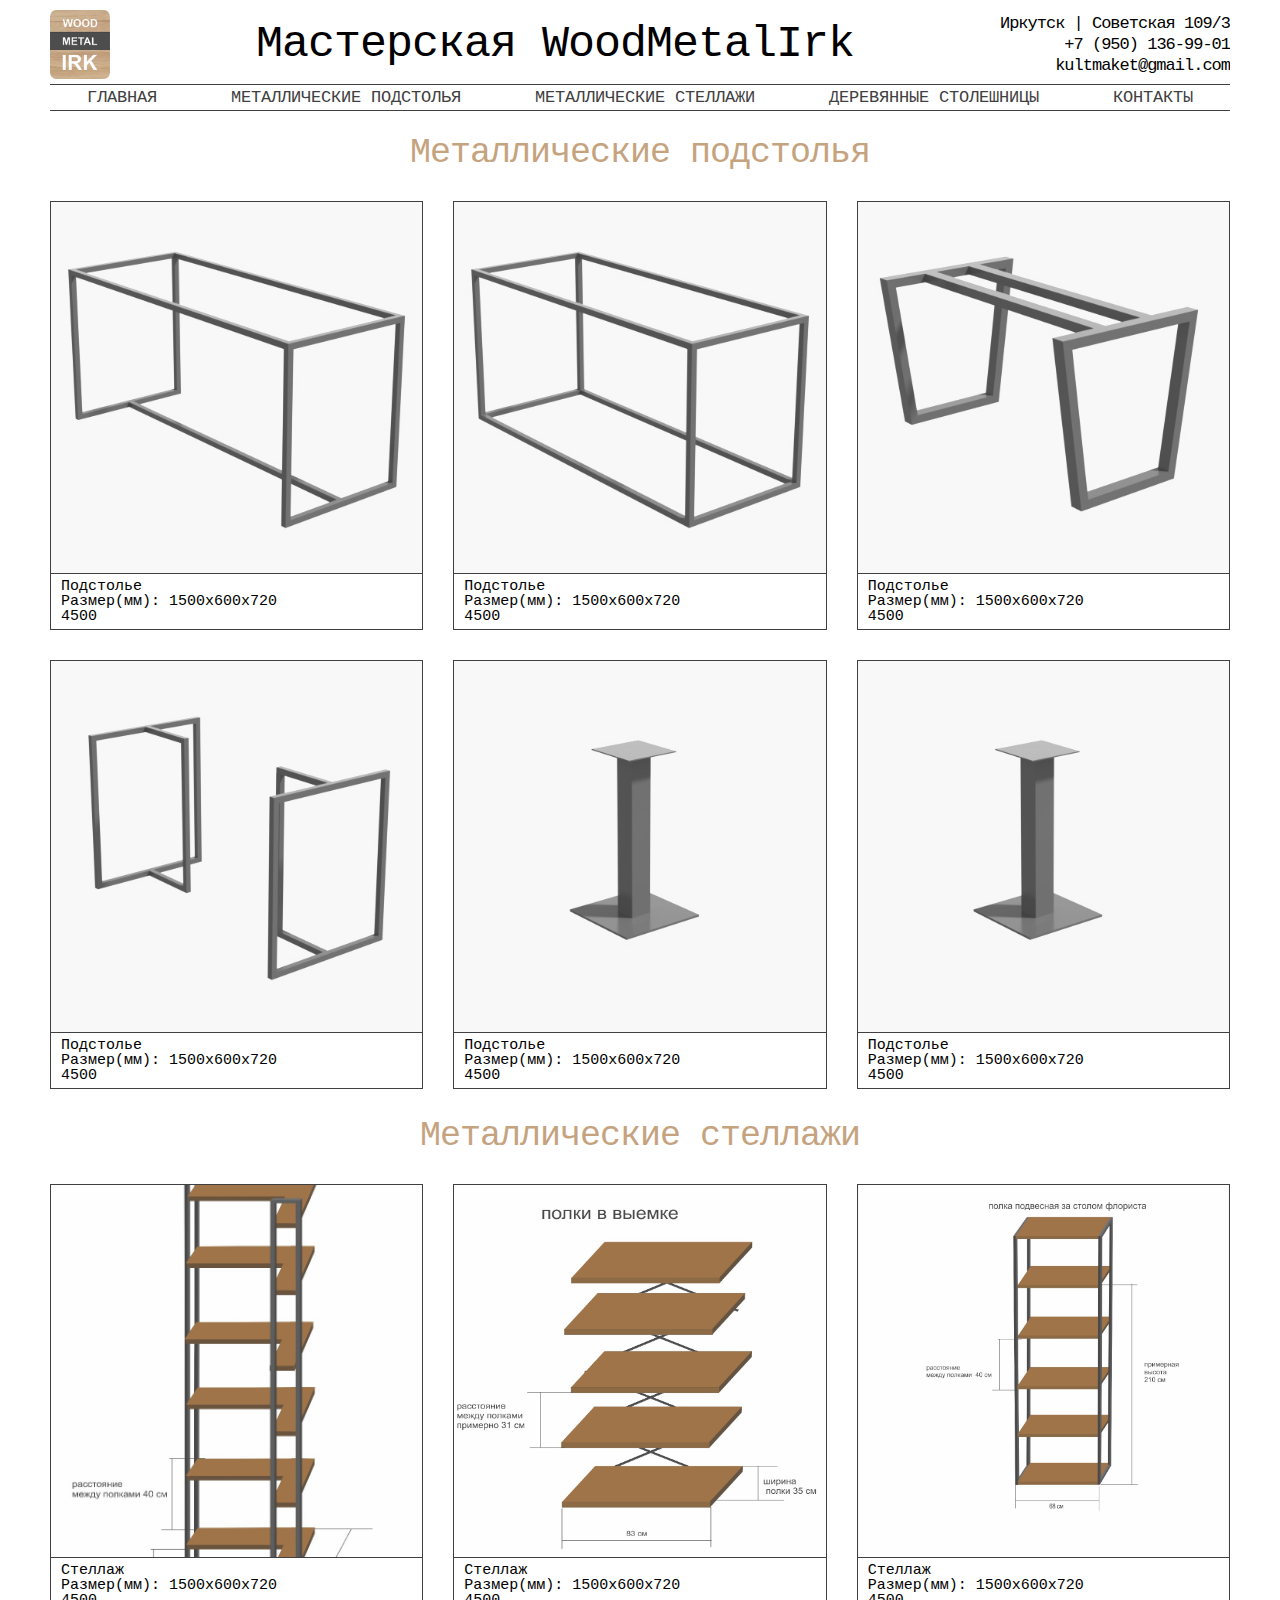
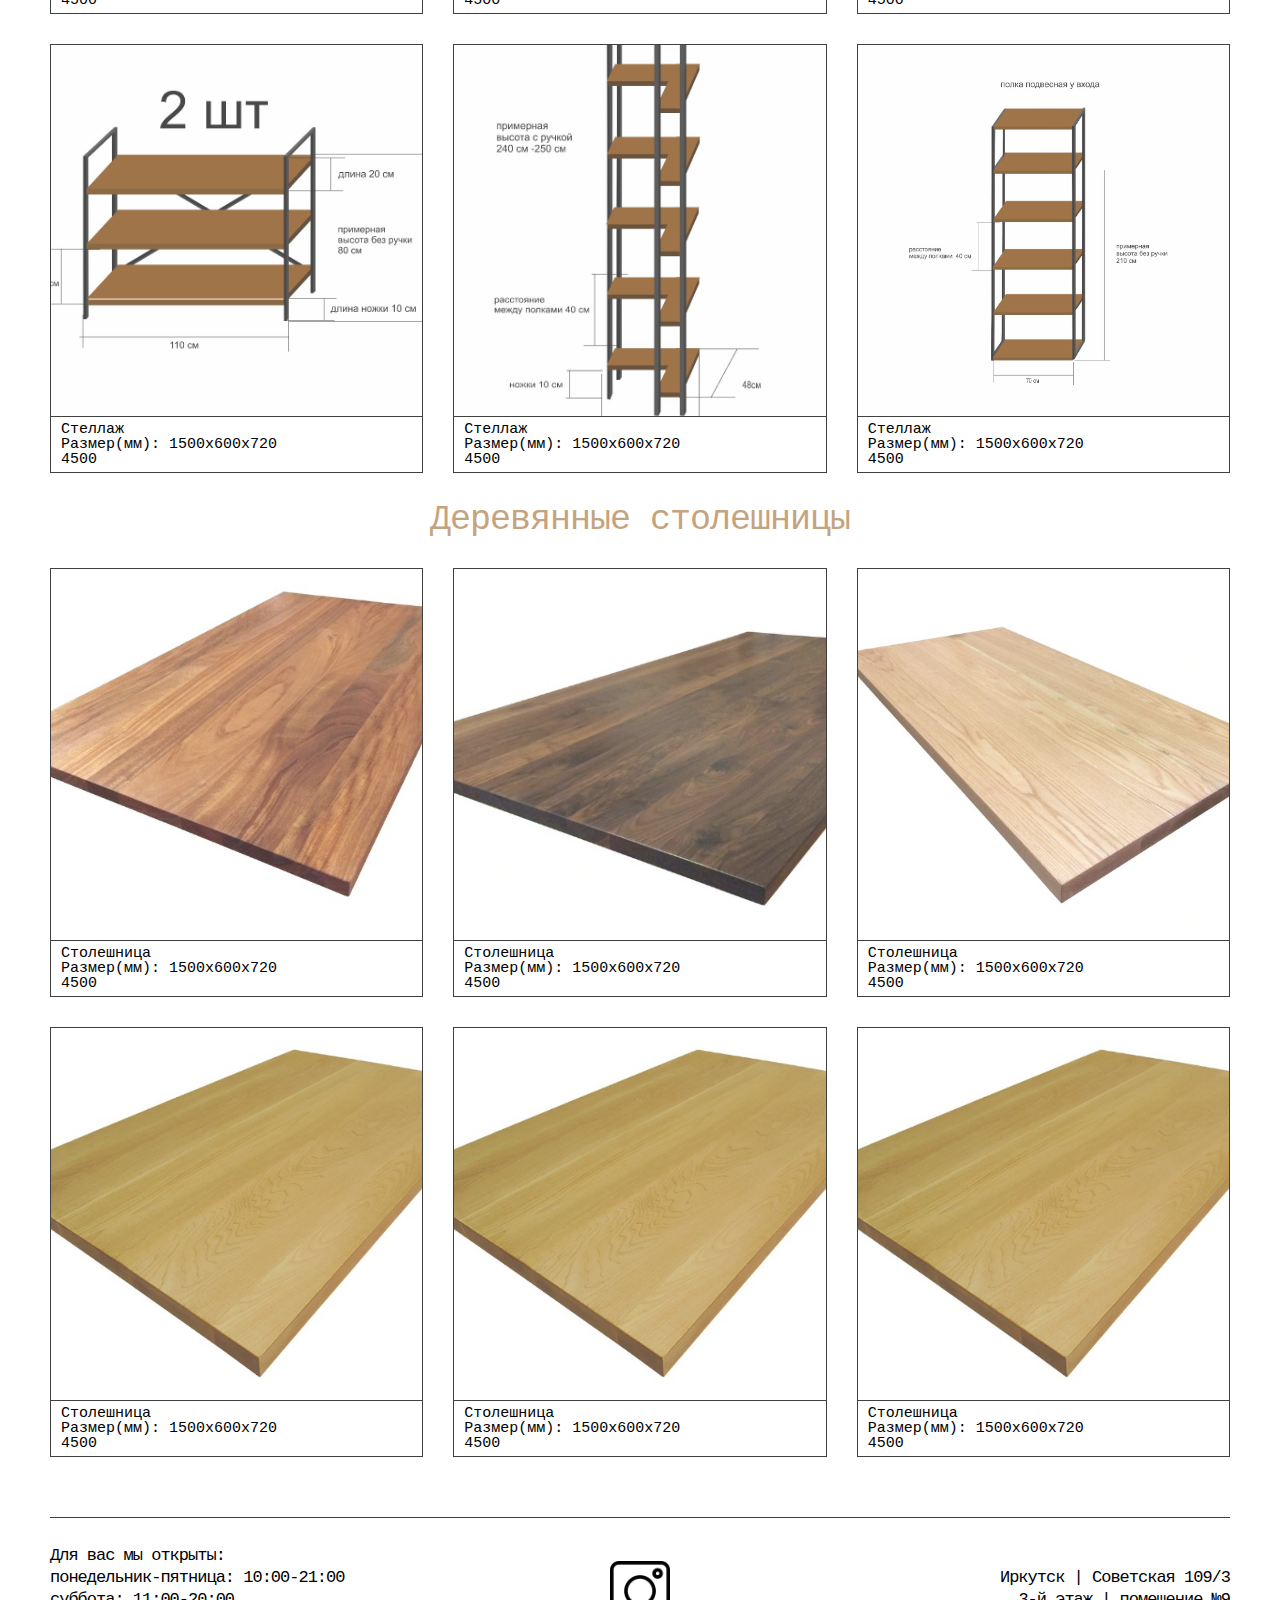
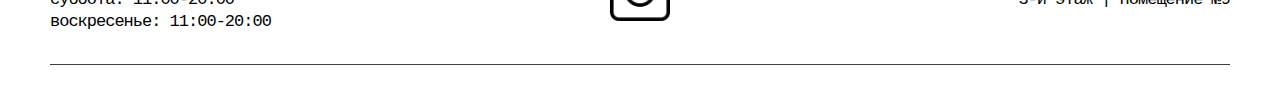
==== index.html @ e5696494 "Add files via upload" ====
<!DOCTYPE html>
<html lang="ru">
<head>
	<meta charset="UTF-8">
	<meta http-equiv="content-type" content="text/html; charset=UTF-8">
	<link rel="shortcut icon" href="img/icon/favicon.png" type="image/x-icon">
	<link href="https://fonts.googleapis.com/css2?family=Open+Sans+Condensed:ital,wght@0,300;0,700;1,300&family=Ubuntu+Mono:ital,wght@0,400;0,700;1,400;1,700&family=Ubuntu:ital,wght@0,300;0,400;0,500;0,700;1,300;1,400;1,500;1,700&display=swap" rel="stylesheet">
	<link rel="stylesheet" href="css/style.css">
	<script src="js/script.js" defer="defer"></script>
	<meta name="viewport" content="width=device-width initial-scale=1.0">
	<title>Wood Metal Irk</title>
</head>
<body>
	<div class="wrapper">
		<header class="header">
			<div class="container">
				<div class="header__body">
					<a href="#" class="header__logo">
						<img src="img/icon/header-logo.jpg" alt="header__logo">
					</a>
					<div class="header__title">
						<h1>Мастерская WoodMetalIrk</h1>
						<a href="tel:+79501369901">+7 (950) 136-99-01</a>
					</div>
					<ul class="header__text">
						<li>Иркутск | Советская 109/3</li>
						<li>+7 (950) 136-99-01</li>
						<li>kultmaket@gmail.com</li>
					</ul>
					<div class="header__burger">
						<span></span>
					</div>
				</div>
				<nav class="header__menu">
					<ul class="header__list">
						<li><a href="#block_1" class="header__link">Главная</a></li>
						<li><a href="#block_1" class="header__link">Металлические подстолья</a></li>
						<li><a href="#block_2" class="header__link">Металлические стеллажи</a></li>
						<li><a href="#block_3" class="header__link">Деревянные столешницы</a></li>
						<li><a href="#footer" class="header__link">Контакты</a></li>
					</ul>
				</nav>
			</div>
		</header>
		<section class="section">
			<div class="container">
				<div class="section__block block" id="block_1">
					<h2 class="block__title">Металлические подстолья</h2>
					<div class="block__row">
						<div class="block__column">
							<div class="block__item item">
								<div class="item__container">
									<a class="item__link ibg" href="html/item01/index.html"><img src="img/block/block-1/item01.jpg" alt="Металлическое подстолье"></a>
								</div>
								<ul class="item__text">
									<li>Подстолье</li>
									<li>Размер(мм): 1500х600х720</li>
									<li>4500</li>
								</ul>
							</div>
						</div>
						<div class="block__column">
							<div class="block__item item">
								<div class="item__container">
									<a class="item__link ibg" href="html/item02/index.html"><img src="img/block/block-1/item02.jpg" alt="Металлическое подстолье"></a>
								</div>
								<ul class="item__text">
									<li>Подстолье</li>
									<li>Размер(мм): 1500х600х720</li>
									<li>4500</li>
								</ul>
							</div>
						</div>
						<div class="block__column">
							<div class="block__item item">
								<div class="item__container">
									<a class="item__link ibg" href="html/item03/index.html"><img src="img/block/block-1/item03.jpg" alt="Металлическое подстолье"></a>
								</div>
								<ul class="item__text">
									<li>Подстолье</li>
									<li>Размер(мм): 1500х600х720</li>
									<li>4500</li>
								</ul>
							</div>
						</div>
						<div class="block__column">
							<div class="block__item item">
								<div class="item__container">
									<a class="item__link ibg" href="html/item04/index.html"><img src="img/block/block-1/item04.jpg" alt="Металлическое подстолье"></a>
								</div>
								<ul class="item__text">
									<li>Подстолье</li>
									<li>Размер(мм): 1500х600х720</li>
									<li>4500</li>
								</ul>
							</div>
						</div>
						<div class="block__column">
							<div class="block__item item">
								<div class="item__container">
									<a class="item__link ibg" href="html/item05/index.html"><img src="img/block/block-1/item05.jpg" alt="Металлическое подстолье"></a>
								</div>
								<ul class="item__text">
									<li>Подстолье</li>
									<li>Размер(мм): 1500х600х720</li>
									<li>4500</li>
								</ul>
							</div>
						</div>
						<div class="block__column">
							<div class="block__item item">
								<div class="item__container">
									<a class="item__link ibg" href="html/item06/index.html"><img src="img/block/block-1/item06.jpg" alt="Металлическое подстолье"></a>
								</div>
								<ul class="item__text">
									<li>Подстолье</li>
									<li>Размер(мм): 1500х600х720</li>
									<li>4500</li>
								</ul>
							</div>
						</div>
					</div>
				</div>
				<div class="section__block block" id="block_2">
					<h2 class="block__title">Металлические стеллажи</h2>
					<div class="block__row">
						<div class="block__column">
							<div class="block__item item">
								<div class="item__container">
									<a class="item__link ibg" href="html/item07/index.html"><img src="img/block/block-2/item07.jpg" alt="Металлический стеллаж"></a>
								</div>
								<ul class="item__text">
									<li>Стеллаж</li>
									<li>Размер(мм): 1500х600х720</li>
									<li>4500</li>
								</ul>
							</div>
						</div>
						<div class="block__column">
							<div class="block__item item">
								<div class="item__container">
									<a class="item__link ibg" href="html/item08/index.html"><img src="img/block/block-2/item08.jpg" alt="Металлический стеллаж"></a>
								</div>
								<ul class="item__text">
									<li>Стеллаж</li>
									<li>Размер(мм): 1500х600х720</li>
									<li>4500</li>
								</ul>
							</div>
						</div>
						<div class="block__column">
							<div class="block__item item">
								<div class="item__container">
									<a class="item__link ibg" href="html/item09/index.html"><img src="img/block/block-2/item09.jpg" alt="Металлический стеллаж"></a>
								</div>
								<ul class="item__text">
									<li>Стеллаж</li>
									<li>Размер(мм): 1500х600х720</li>
									<li>4500</li>
								</ul>
							</div>
						</div>
						<div class="block__column">
							<div class="block__item item">
								<div class="item__container">
									<a class="item__link ibg" href="html/item10/index.html"><img src="img/block/block-2/item10.jpg" alt="Металлический стеллаж"></a>
								</div>
								<ul class="item__text">
									<li>Стеллаж</li>
									<li>Размер(мм): 1500х600х720</li>
									<li>4500</li>
								</ul>
							</div>
						</div>
						<div class="block__column">
							<div class="block__item item">
								<div class="item__container">
									<a class="item__link ibg" href="html/item11/index.html"><img src="img/block/block-2/item11.jpg" alt="Металлический стеллаж"></a>
								</div>
								<ul class="item__text">
									<li>Стеллаж</li>
									<li>Размер(мм): 1500х600х720</li>
									<li>4500</li>
								</ul>
							</div>
						</div>
						<div class="block__column">
							<div class="block__item item">
								<div class="item__container">
									<a class="item__link ibg" href="html/item12/index.html"><img src="img/block/block-2/item12.jpg" alt="Металлический стеллаж"></a>
								</div>
								<ul class="item__text">
									<li>Стеллаж</li>
									<li>Размер(мм): 1500х600х720</li>
									<li>4500</li>
								</ul>
							</div>
						</div>
					</div>
				</div>
				<div class="section__block block" id="block_3">
					<h2 class="block__title">Деревянные столешницы</h2>
					<div class="block__row">
						<div class="block__column">
							<div class="block__item item">
								<div class="item__container">
									<a class="item__link ibg" href="html/item13/index.html"><img src="img/block/block-3/item13.jpg" alt="Деревянная столешница"></a>
								</div>
								<ul class="item__text">
									<li>Столешница</li>
									<li>Размер(мм): 1500х600х720</li>
									<li>4500</li>
								</ul>
							</div>
						</div>
						<div class="block__column">
							<div class="block__item item">
								<div class="item__container">
									<a class="item__link ibg" href="html/item14/index.html"><img src="img/block/block-3/item14.jpg" alt="Деревянная столешница"></a>
								</div>
								<ul class="item__text">
									<li>Столешница</li>
									<li>Размер(мм): 1500х600х720</li>
									<li>4500</li>
								</ul>
							</div>
						</div>
						<div class="block__column">
							<div class="block__item item">
								<div class="item__container">
									<a class="item__link ibg" href="html/item15/index.html"><img src="img/block/block-3/item15.jpg" alt="Деревянная столешница"></a>
								</div>
								<ul class="item__text">
									<li>Столешница</li>
									<li>Размер(мм): 1500х600х720</li>
									<li>4500</li>
								</ul>
							</div>
						</div>
						<div class="block__column">
							<div class="block__item item">
								<div class="item__container">
									<a class="item__link ibg" href="html/item16/index.html"><img src="img/block/block-3/item16.jpg" alt="Деревянная столешница"></a>
								</div>
								<ul class="item__text">
									<li>Столешница</li>
									<li>Размер(мм): 1500х600х720</li>
									<li>4500</li>
								</ul>
							</div>
						</div>
						<div class="block__column">
							<div class="block__item item">
								<div class="item__container">
									<a class="item__link ibg" href="html/item17/index.html"><img src="img/block/block-3/item17.jpg" alt="Деревянная столешница"></a>
								</div>
								<ul class="item__text">
									<li>Столешница</li>
									<li>Размер(мм): 1500х600х720</li>
									<li>4500</li>
								</ul>
							</div>
						</div>
						<div class="block__column">
							<div class="block__item item">
								<div class="item__container">
									<a class="item__link ibg" href="html/item18/index.html"><img src="img/block/block-3/item18.jpg" alt="Деревянная столешница"></a>
								</div>
								<ul class="item__text">
									<li>Столешница</li>
									<li>Размер(мм): 1500х600х720</li>
									<li>4500</li>
								</ul>
							</div>
						</div>
					</div>
				</div>
			</div>
		</section>
		<footer class="footer">
			<div class="container">
				<div class="footer__row" id="footer">
					<a class="footer__email" href="mailto:kultmaket@gmail.com">kultmaket@gmail.com</a>
					<ul class="footer__list footer__list_1">
						<li>Иркутск | Советская 109/3</li>
						<li>3-й этаж | помещение №9</li>
					</ul>
					<ul class="footer__list footer__list_2">
						<li>Для вас мы открыты:</li>
						<li>понедельник-пятница: 10:00-21:00</li>
						<li>суббота: 11:00-20:00</li>
						<li>воскресенье: 11:00-20:00</li>
					</ul>
					<div class="footer__link">
						<a href="https://www.instagram.com/wood.hunters/" target="_blank"><img src="img/icon/instagram.png" alt="Instagram-link"></a>
					</div>
				</div>
			</div>
		</footer>
	</div>
</body>
</html>
---- css/style.css ----
*{
	padding: 0;
	margin: 0;
	border: 0;
}
*,*:before,*:after{
	-moz-box-sizing: border-box;
	-webkit-box-sizing: border-box;
	box-sizing: border-box;
}
:focus,:active{outline: none;}
a:focus,a:active{outline: none;}

nav,footer,header,aside{display: block;}

html,body{
	height: 100%;
	width: 100%;
	font-size: 100%;
	line-height: 1;
	font-size: 14px;
	-ms-text-size-adjust: 100%;
	-moz-text-size-adjust: 100%;
	-webkit-text-size-adjust: 100%;
	font-family: 'Ubuntu', sans-serif;
	font-family: 'Ubuntu Mono', monospace;

}
input,button,textarea{font-family:inherit;}

input::-ms-clear{display: none;}
button{cursor: pointer;}
button::-moz-focus-inner {padding:0;border:0;}
a, a:visited{text-decoration: none;}
a:hover{text-decoration: none;}
ul li{list-style: none;}
img{vertical-align: top;}

h1,h2,h3,h4,h5,h6{font-size:inherit;font-weight: 400;}

/*_________________BODY_________________*/

.wrapper {
	background-color: #fff;
}
.container {
	max-width: 100%;
	margin: 0 auto;
	padding: 0px 5px;
}
body.lock {
	overflow: hidden;
}
a {
	-webkit-tap-highlight-color: rgba(0, 0, 0, 0);
}

/*_________________HEADER_________________*/

.header {
	position: fixed;
	width: 100%;
	top: 0;
	left: 0;
	z-index: 50;
}
.header:before {
	content: '';
	position: absolute;
	top: 0;
	left: 0;
	width: 100%;
	height: 100%;
	background-color: #fff;
	z-index: 1;
}  
.header__body {
	box-shadow: 0px 0.1px 2px #404040;
	-webkit-box-shadow: 0px 0.1px 2px #404040;
	padding: 5px 0;
	position: relative;
	display: -webkit-flex;
	display: -moz-flex;
	display: -ms-flex;
	display: -o-flex;
	display: flex;
	justify-content: space-between;
	max-height: 44.31px;
	align-items: center;
	-ms-align-items: center;
	overflow: hidden;
}
.header__body.active:after {
	content: '';
 	position: absolute;
 	bottom: 0px;
 	width: 100%;
 	height: 1px;
 	left: 0;
 	background-color: #404040;
 	z-index: 2;
}
.header__logo {
	-webkit-flex: 0 0 30px;
	-moz-flex: 0 0 30px;
	-ms-flex: 0 0 30px;
	-o-flex: 0 0 30px;
	flex: 0 0 30px;
	border-radius: 10%;
	overflow: hidden;
	z-index: 2;
	-webkit-transition: all 0.3s ease 0s;
	-o-transition: all 0.3s ease 0s;
	transition: all 0.3s ease 0s;
}
.header__logo:hover {
	box-shadow: 0px 0.1px 2px #000;
	-webkit-box-shadow: 0px 0.1px 2px #000;
}
.header__logo img {
	max-width: 100%;
	display: block;
}
.header__title {
	text-align: center;
	letter-spacing: -1px;
	font-size: 17px;
	z-index: 2;
	padding: 0px 5px;
}
.header__title a {
	color: #404040;
	font-size: 21px;
}

/*_________________HEADER__BURGER_________________*/

.header__burger {
	flex: none;
	-webkit-flex: none;
	-moz-flex: none;
	-ms-flex: none;
	-o-flex: none;
	position: relative;
	width: 30px;
	height: 20px;
	z-index: 2;
}
.header__burger span {
	position: absolute;
	background-color: #404040;
	left: 0;
	width: 100%;
	height: 2px;
	top: 9px;
	-webkit-transition: all 0.3s ease 0s;
	-o-transition: all 0.3s ease 0s;
	transition: all 0.3s ease 0s;
}
.header__burger:before,
.header__burger:after {
	content: '';
	background-color: #404040;
	position: absolute;
	width: 100%;
	height: 2px;
	left: 0;
	-webkit-transition: all 0.3s ease 0s;
	-o-transition: all 0.3s ease 0s;
	transition: all 0.3s ease 0s;
}
.header__burger:before {
	top: 0;
}
.header__burger:after {
	bottom: 0;
}
.header__burger.active span {
	-webkit-transform: scale(0);
	-ms-transform: scale(0);
	-o-transform: scale(0);
	transform: scale(0);
}
.header__burger.active:before {
	-webkit-transform: rotate(45deg);
	-ms-transform: rotate(45deg);
	-o-transform: rotate(45deg);
	transform: rotate(45deg);
	top: 9px;
}
.header__burger.active:after {
	-webkit-transform: rotate(-45deg);
	-ms-transform: rotate(-45deg);
	-o-transform: rotate(-45deg);
	transform: rotate(-45deg);
	bottom: 9px;
}

/*_________________HEADER__MENU_________________*/

.header__menu {
	position: fixed;
	top: -100%;
	left: 0;
	width: 100%;
	height: 100%;
	background-color: #fff;
	padding: 74.31px 30px 5px 5px;
	-webkit-transition: all 0.3s ease 0s;
	-o-transition: all 0.3s ease 0s;
	transition: all 0.3s ease 0s;
	overflow: auto;
}
 .header__menu.active {
	top: 0;
} 
.header__list {
	text-align: right;
	font-size: 21px;
	letter-spacing: -0.5px;
	text-transform: uppercase;
}
.header__list li {
	padding: 30px 0px 0px 0px;
	-webkit-tap-highlight-color: rgba(0, 0, 0, 0);
}
.header__list li:first-child {
	padding: 0px 0px 0px 0px;
}
.header__link {
	color: #404040;
}
.header__text {
	display: none;
}

/*_________________SECTION__MAIN_________________*/

.section:before {
	content: '';
	display: block;
	padding: 64.31px 0px 0px 0px;
}
.section__block:before {
	content: '';
	display: block;
	height: 64.31px;
	margin: -64.31px 0px 0px 0px;
}
.block__title {
	text-align: center;
	font-size: 19px;
	letter-spacing: -1px;
	color: #c5a37e;
	margin: 0px 0px 20px 0px;
}
.block__row {
	display: -webkit-flex;
	display: -moz-flex;
	display: -ms-flex;
	display: -o-flex;
	display: flex;
	-webkit-flex-wrap: wrap;
	-moz-flex-wrap: wrap;
	-ms-flex-wrap: wrap;
	-o-flex-wrap: wrap;
	flex-wrap: wrap;
}
 .block__column {
	padding: 0px 0px 20px 0px;
	-webkit-flex: 0 1 100%;
	-moz-flex: 0 1 100%;
	-ms-flex: 0 1 100%;
	-o-flex: 0 1 100%;
	flex: 0 1 100%;
} 
.block__item {
	border: 1px solid #404040;
	overflow: hidden;
}
.item__container {
	position: relative;
	padding: 0% 0% 100% 0%;
}
.item__link {
	background-position: center;
	-webkit-background-size: cover;
	background-size: cover;
	background-repeat: no-repeat;
	width: 100%;
	height: 100%;
	position: absolute;
	top: 0;
	left: 0;
}
.item__link img {
	display: none;
}
.item__text {
	position: relative;
	z-index: 1;
	background-color: #fff;
	font-size: 15px;
	border-top: 1px solid #404040;
	text-align: left;
	padding: 5px 0px 5px 10px;
}

/*_________________SECTION__ITEMS_________________*/

.column_right .column__block {
	display: none;
}
.column__block {
	font-size: 15px;
	text-transform: uppercase;
	letter-spacing: -0.5px;
	font-weight: bold;
	text-align: center;
	position: relative;
	margin: 0px 0px 5px 0px;
	padding: 0px 0px 15px 0px;
}
.column__block h2 {
	margin: 0px 0px 5px 0px;
	font-weight: bold;
}
.column__list li {
	margin: 0px 0px 5px 0px;
}
.column__list li:last-child {
	margin: 0px 0px 0px 0px;
}
.column__list span {
	font-weight: normal;
}
.column__block:after {
	content: '';
	position: absolute;
	bottom: 0px;
	left: 0;
	width: 100%;
	height: 1px;
	background-color: #404040;
}
.gallery__container {
	margin: 0px 0px 5px 0px;
	padding: 0% 0% 80% 0%;
	position: relative;
}
.gallery__image {
	background-position: center;
	background-size: cover;
	background-repeat: no-repeat;
	width: 100%;
	height: 100%;
	position: absolute;
	top: 0;
	left: 0;
}
.gallery__arrows {
	position: absolute;
	top: 0;
	left: 0;
	width: 100%;
	height: 100%;
	display: -webkit-flex;
	display: -moz-flex;
	display: -ms-flex;
	display: -o-flex;
	display: flex;
	justify-content: space-between;
}
.arrow__left,
.arrow__right {
	-webkit-flex: 0 0 33.333%;
	-moz-flex: 0 0 33.333%;
	-ms-flex: 0 0 33.333%;
	-o-flex: 0 0 33.333%;
	flex: 0 0 33.333%;
	position: relative;
	cursor: pointer;
	-webkit-tap-highlight-color: rgba(0, 0, 0, 0);
}
.arrow__left:before,
.arrow__right:after {
	content: '';
	position: absolute;
	border: solid #c5a37e;
	border-width: 0px 4px 4px 0px;
	top: 48%;
	padding: 8px;
	-webkit-transition: all 0.3s ease 0s;
	-o-transition: all 0.3s ease 0s;
	transition: all 0.3s ease 0s;
	opacity: 0.9;
}	
.arrow__left:before {
	-webkit-transform: rotate(135deg);
	-ms-transform: rotate(135deg);
	-o-transform: rotate(135deg);
	transform: rotate(135deg);
	left: 10%;
}
.arrow__right:after {
	right: 10%;
	-webkit-transform: rotate(-45deg);
	-ms-transform: rotate(-45deg);
	-o-transform: rotate(-45deg);
	transform: rotate(-45deg);
}
.gallery__row {
	display: -webkit-flex;
	display: -moz-flex;
	display: -ms-flex;
	display: -o-flex;
	display: flex;
	margin: 0px 15% 0px 15%;
}
.gallery__item {
	-webkit-flex: 0 1 33.333%;
	-moz-flex: 0 1 33.333%;
	-ms-flex: 0 1 33.333%;
	-o-flex: 0 1 33.333%;
	flex: 0 1 33.333%;
	margin: 0px 2.5px 0px 2.5px;
}
.gallery__item img {
	max-width: 100%;
}
.gallery__item.active {
	border: 2px solid #c5a37e;
	opacity: 0.9;
}
.column__title {
	font-size: 21px;
	text-transform: uppercase;
	letter-spacing: -0.5px;
	font-weight: bold;
	text-align: center;
	margin: 30px 0px 30px 0px;
}
.column__input {
	text-align: center;
	margin: 0px 0px 15px 0px;
	font-size: 15px;
	text-transform: uppercase;
	letter-spacing: -0.5px;
	font-weight: bold;
	font-weight: bold;
}
.column__input h2 {
	font-weight: bold;
}
.column__input span {
	font-weight: normal;
}
.column__input input{
	border: 1px solid #404040;
	width: 70%;
	height: 30px;
	letter-spacing: -0.5px;
	text-align: center;
	font-size: 21px;
	margin: 5px 0px 0px 0px;
	color: #c5a37e;
}
.column__input input:focus {
	background: rgba(64, 64, 64, 0.1);
}
.column__output {
	width: 100%;
	letter-spacing: -0.5px;
	font-size: 21px;
	color: #c5a37e;
}
.output__text {
	text-align: center;
	margin: 0 auto;
	width: 70%;
	border: 1px solid #404040;
	padding: 4px 0px 0px 0px;
	background: rgba(64, 64, 64, 0.9);
	color: #fff;
	height: 30px;
}
.column__footer {
	font-size: 15px;
	text-transform: uppercase;
	letter-spacing: -0.5px;
	font-weight: bold;
	text-align: center;
	position: relative;
	padding: 30px 0px 0px 0px;
	margin: 5px 0px 0px 0px;
}
.column__footer:before {
	content: '';
	position: absolute;
	top: 0px;
	left: 0;
	width: 100%;
	height: 1px;
	background-color: #404040;
}

/*_________________FOOTER_________________*/

.footer__row {
	text-align: center;
	font-size: 17px;
	letter-spacing: -1px;
	margin: 30px 0px 30px 0px;
	padding: 30px 0px 30px 0px;
	position: relative;
}
.footer__row:before,
.footer__row:after {
	content: '';
	background-color: #404040;
	position: absolute;
	width: 100%;
	height: 1px;
	left: 0;
}
.footer__row:before {
	top: 0;
}
.footer__row:after {
	bottom: 0;
}
.footer__email {
	display: block;
	color: #404040;
	padding: 0px 0px 20px 0px;
}
.footer__list li {
	padding: 0px 0px 5px 0px;
}
.footer__list {
	padding: 0px 0px 20px 0px;
}
.footer__link {
	margin: 0 auto;
	width: 50px;
	-webkit-transition: all 0.3s ease 0s;
	-o-transition: all 0.3s ease 0s;
	transition: all 0.3s ease 0s;
}
.footer__link img {
	max-width: 100%;
}
.footer__link:hover {
	-webkit-transform: scale(1.1);
	-ms-transform: scale(1.1);
	-o-transform: scale(1.1);
	transform: scale(1.1);
}

/*_________________MEDIA__425__PX_________________*/

@media (min-width: 425px) {
	.container {
		padding: 0px 10px;
	}
	.header__body {
		margin: 5px 0px 0px 0px;
	}
	.block__row {
		margin: 0px -10px 0px -10px;
	}
	.block__column {
		-webkit-flex: 0 1 50%;
		-moz-flex: 0 1 50%;
		-ms-flex: 0 1 50%;
		-o-flex: 0 1 50%;
		flex: 0 1 50%;
		padding: 0px 10px 20px 10px;
	}
	.block__gallery {
		margin: -5px 10px 0px 10px;
	}
}

/*_________________MEDIA__782__PX_________________*/

@media (min-width: 782px) {

	body.lock {
		overflow: visible;
	}
	.container {
		max-width: 1200px;
	}
	
	/*_______HEADER______*/

	.header__body {
		box-shadow: none;
		-webkit-box-shadow: none;
		max-height: 105.63px;
	}
	.header__body.active:after {
		display: none;
	}
	.header__logo {
		-webkit-flex: 0 0 60px;
		-moz-flex: 0 0 60px;
		-ms-flex: 0 0 60px;
		-o-flex: 0 0 60px;
		flex: 0 0 60px;
	}
	.header__burger {
		display: none;
	}
	.header__title a {
		display: none;
	}
	.header__title h1 {
		font-size: 45px;
		margin: 0px 5px;
		letter-spacing: -1px;	
	}
	.header__text {
		text-align: right;
		display: -webkit-flex;
		display: -moz-flex;
		display: -ms-flex;
		display: -o-flex;
		display: flex;
		-webkit-flex-direction: column;
		-moz-flex-direction: column;
		-ms-flex-direction: column;
		-o-flex-direction: column;
		flex-direction: column;
		justify-content: space-between;
		-ms-align-self: stretch;
		align-self: stretch;
		z-index: 2;
		font-size: 17px;
		letter-spacing: -1px;
		margin: 5px 0px;	
	}

	/*_______HEADER__MENU_______*/

	.header__menu {
		position: relative;
		z-index: 2;
		padding: 5px 0px 5px 0px;
	}
	.header__menu:before, 
	.header__menu:after {
 		content: '';
 		position: absolute;
 		width: 100%;
 		height: 1px;
 		left: 0;
 		background-color: #404040;
 		z-index: 2;
 	} 	
	.header__menu:before {
 		top: 0;
	}
	.header__menu:after {
		bottom: 0;
	}
	.header__list {
		display: -webkit-flex;
		display: -moz-flex;
		display: -ms-flex;
		display: -o-flex;
		display: flex;
		justify-content: space-around;
		text-align: center;
		font-size: 17px;
		letter-spacing: -0.2px;
	}
	.header__list li {
		padding: 0px 0px 0px 0px;
	}
	.header__link {
		color: #404040;
		text-transform: uppercase;
		-webkit-transition: all 0.3s ease 0s;
		-o-transition: all 0.3s ease 0s;
		transition: all 0.3s ease 0s;
	}
	.header__list a:hover {
		color: #c5a37e;
	}

	/*_______SECTION_______*/

	.section:before {
		content: '';
		display: block;
		padding: 135.63px 0px 0px 0px;
	}
	.section__block:before {
		content: '';
		display: block;
		height: 135.63px;
		margin: -135.63px 0px 0px 0px;
	}
	.block__title {
		font-size: 35px;
		margin: 0px 0px 30px 0px;
	}
	.block__row {
		margin: 0px -15px 0px -15px;
	}
	.block__column {
		-webkit-flex: 0 1 33.333%;
		-moz-flex: 0 1 33.333%;
		-ms-flex: 0 1 33.333%;
		-o-flex: 0 1 33.333%;
		flex: 0 1 33.333%;
		padding: 0px 15px 30px 15px;
	}
	.item__link {
		opacity: 0.85;
		-webkit-transition: all 0.3s ease 0s;
		-o-transition: all 0.3s ease 0s;
		transition: all 0.3s ease 0s;
	}
	.item__link:hover {
		opacity: 1;
		-webkit-transform: scale(1.1);
		-ms-transform: scale(1.1);
		-o-transform: scale(1.1);
		transform: scale(1.1);
	}

	/*_______SECTION__ITEMS_______*/

	.wrapper {
		min-height: 100vh;
		display: -webkit-flex;
		display: -moz-flex;
		display: -ms-flex;
		display: -o-flex;
		display: flex;
		-webkit-flex-direction: column;
		-moz-flex-direction: column;
		-ms-flex-direction: column;
		-o-flex-direction: column;
		flex-direction: column;
		justify-content: space-between;
	}
	.section__row {
		display: -webkit-flex;
		display: -moz-flex;
		display: -ms-flex;
		display: -o-flex;
		display: flex;
	}
	.column_right {
		-webkit-flex: 1 0 40%;
		-moz-flex: 1 0 40%;
		-ms-flex: 1 0 40%;
		-o-flex: 1 0 40%;
		flex: 1 0 40%;
		margin: 0px 0px 0px 10px;
		display: -webkit-flex;
		display: -moz-flex;
		display: -ms-flex;
		display: -o-flex;
		display: flex;
		-webkit-flex-direction: column;
		-moz-flex-direction: column;
		-ms-flex-direction: column;
		-o-flex-direction: column;
		flex-direction: column;
		justify-content: space-between;
	}
	.column__gallery {
		display: -webkit-flex;
		display: -moz-flex;
		display: -ms-flex;
		display: -o-flex;
		display: flex;
		-webkit-flex-direction: column;
		-moz-flex-direction: column;
		-ms-flex-direction: column;
		-o-flex-direction: column;
		flex-direction: column;
	}
	.gallery__container {
		-webkit-flex: 1 0 570px;
		-moz-flex: 1 0 570px;
		-ms-flex: 1 0 570px;
		-o-flex: 1 0 570px;
		flex: 1 0 570px;

	}
	.column__block {
		text-align: left;
		font-size: 17px;
		padding: 0px 0px 5px 0px;
		margin: 0px 0px 0px 0px;
		flex-grow: 0;
	}
	.column__body {
		flex-grow: 1;
		display: -webkit-flex;
		display: -moz-flex;
		display: -ms-flex;
		display: -o-flex;
		display: flex;
		-webkit-flex-direction: column;
		-moz-flex-direction: column;
		-ms-flex-direction: column;
		-o-flex-direction: column;
		flex-direction: column;
		justify-content: space-between;
	}
	.column__footer {
		flex-grow: 0;
		text-align: left;
		font-size: 17px;
		padding: 5px 0px 0px 0px;
		margin: 30px 0px 0px 0px;
	}
	.column_left .column__block {
		display: none;
	}
	.column_right .column__block {
		display: block;
	}
	.arrow__left:before {
		-webkit-transform: rotate(135deg);
		-ms-transform: rotate(135deg);
		-o-transform: rotate(135deg);
		transform: rotate(135deg);
		left: 15%;
	}
	.arrow__right:after {
		right: 15%;
		-webkit-transform: rotate(-45deg);
		-ms-transform: rotate(-45deg);
		-o-transform: rotate(-45deg);
		transform: rotate(-45deg);
	}
	.arrow__left:hover:before {
		-webkit-transform: rotate(135deg) scale(1.2) translate(5px, 5px);
		-ms-transform: rotate(135deg) scale(1.2) translate(5px, 5px);
		-o-transform: rotate(135deg) scale(1.2) translate(5px, 5px);
		transform: rotate(135deg) scale(1.2) translate(5px, 5px);
		opacity: 1;
	}
	.arrow__right:hover:after {
		-webkit-transform: rotate(-45deg) scale(1.2) translate(5px, 5px);
		-ms-transform: rotate(-45deg) scale(1.2) translate(5px, 5px);
		-o-transform: rotate(-45deg) scale(1.2) translate(5px, 5px);
		transform: rotate(-45deg) scale(1.2) translate(5px, 5px);
		opacity: 1;
	}

	/*_______FOOTER_______*/

	.footer__row {
		display: -webkit-flex;
		display: -moz-flex;
		display: -ms-flex;
		display: -o-flex;
		display: flex;
		justify-content: space-between;
		align-items: center;
		-ms-align-items: center;
	}
	.footer__list {
		padding: 0px 0px 0px 0px;
		-webkit-flex: 1 0 33.333%;
		-moz-flex: 1 0 33.333%;
		-ms-flex: 1 0 33.333%;
		-o-flex: 1 0 33.333%;
		flex: 1 0 33.333%;
	}
	.footer__link {
		-webkit-order: 2;
		-moz-order: 2;
		-ms-order: 2;
		-o-order: 2;
		order: 2;
		-webkit-flex: 0 0 33.333%;
		-moz-flex: 0 0 33.333%;
		-ms-flex: 0 0 33.333%;
		-o-flex: 0 0 33.333%;
		flex: 0 0 33.333%;
	}
	.footer__link a {
		display: block;
		margin: 0 auto;
		width: 60px;
	}
	.footer__list_1 {
		-webkit-order: 3;
		-moz-order: 3;
		-ms-order: 3;
		-o-order: 3;
		order: 3;
		text-align: right;
	}
	.footer__list_2 {
		-webkit-order: 1;
		-moz-order: 1;
		-ms-order: 1;
		-o-order: 1;
		order: 1;
		text-align: left;
	}
	.footer__email {
		display: none;
	}
}
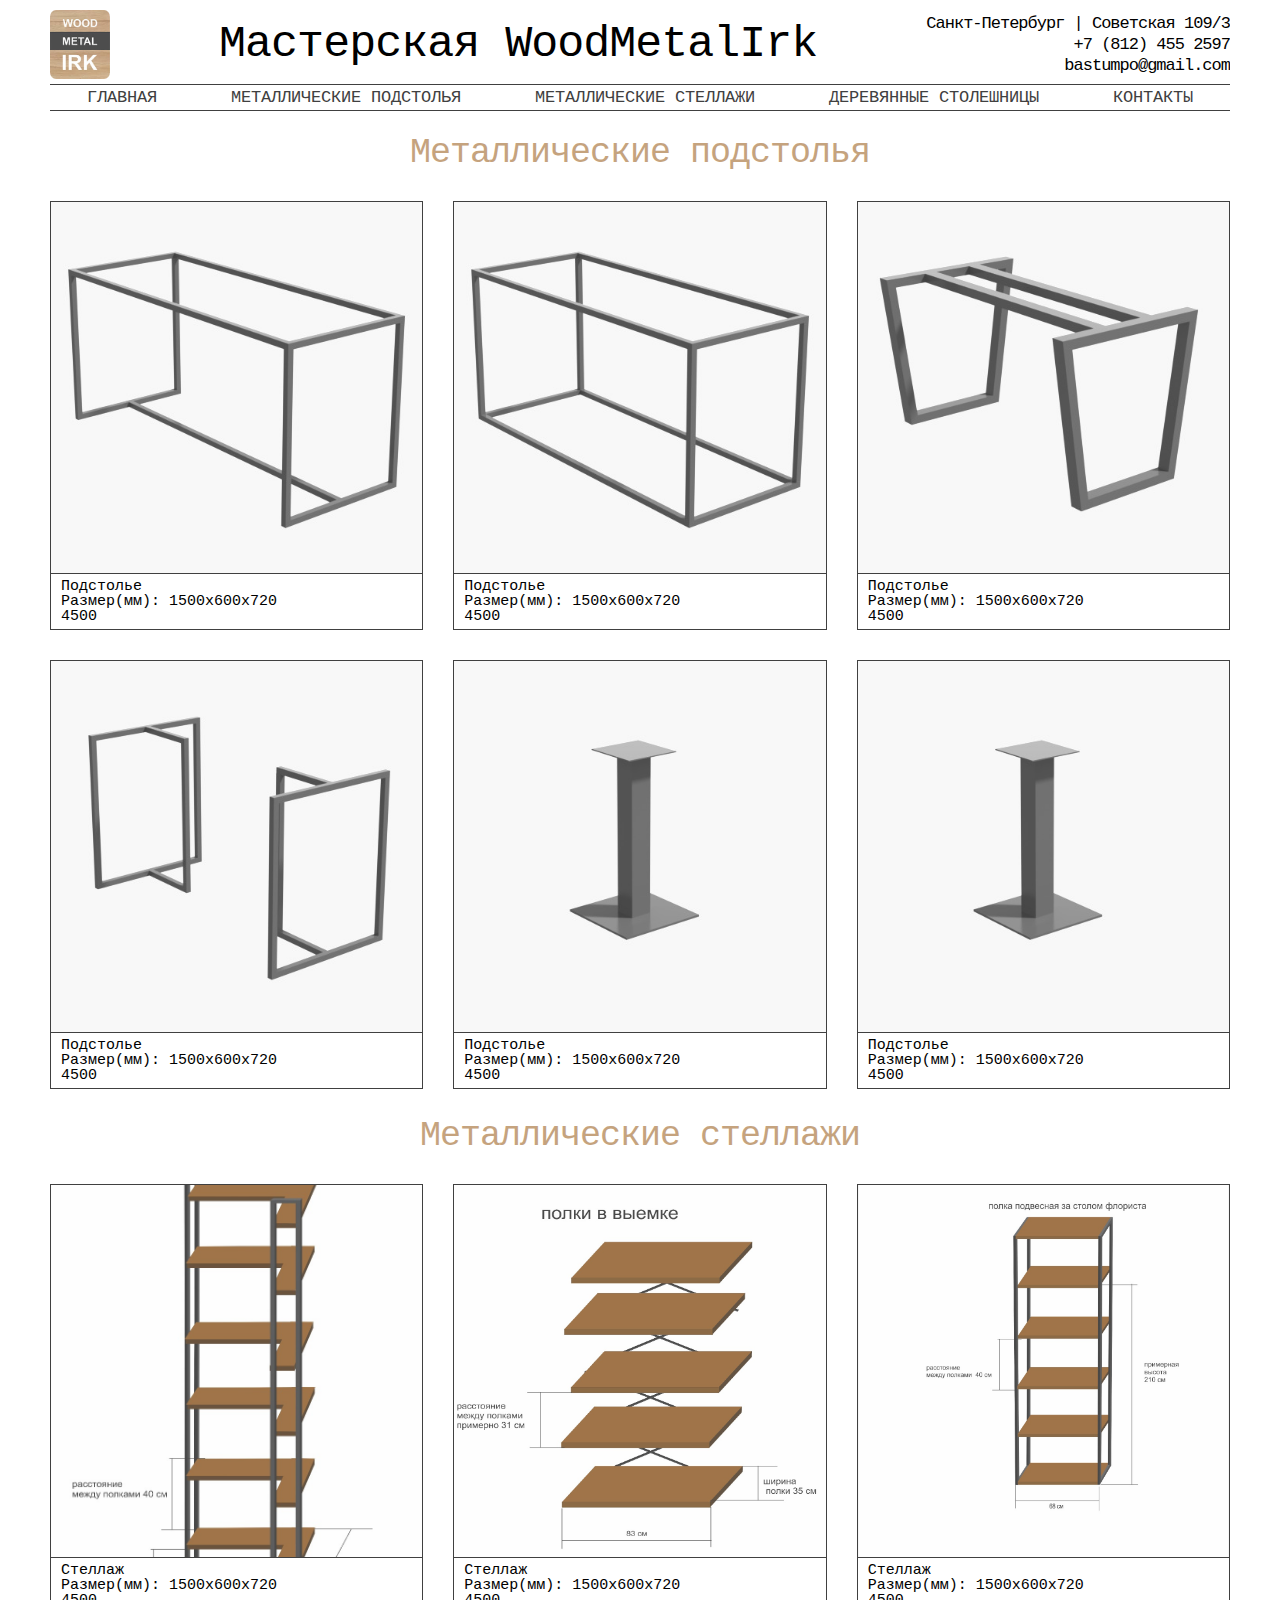
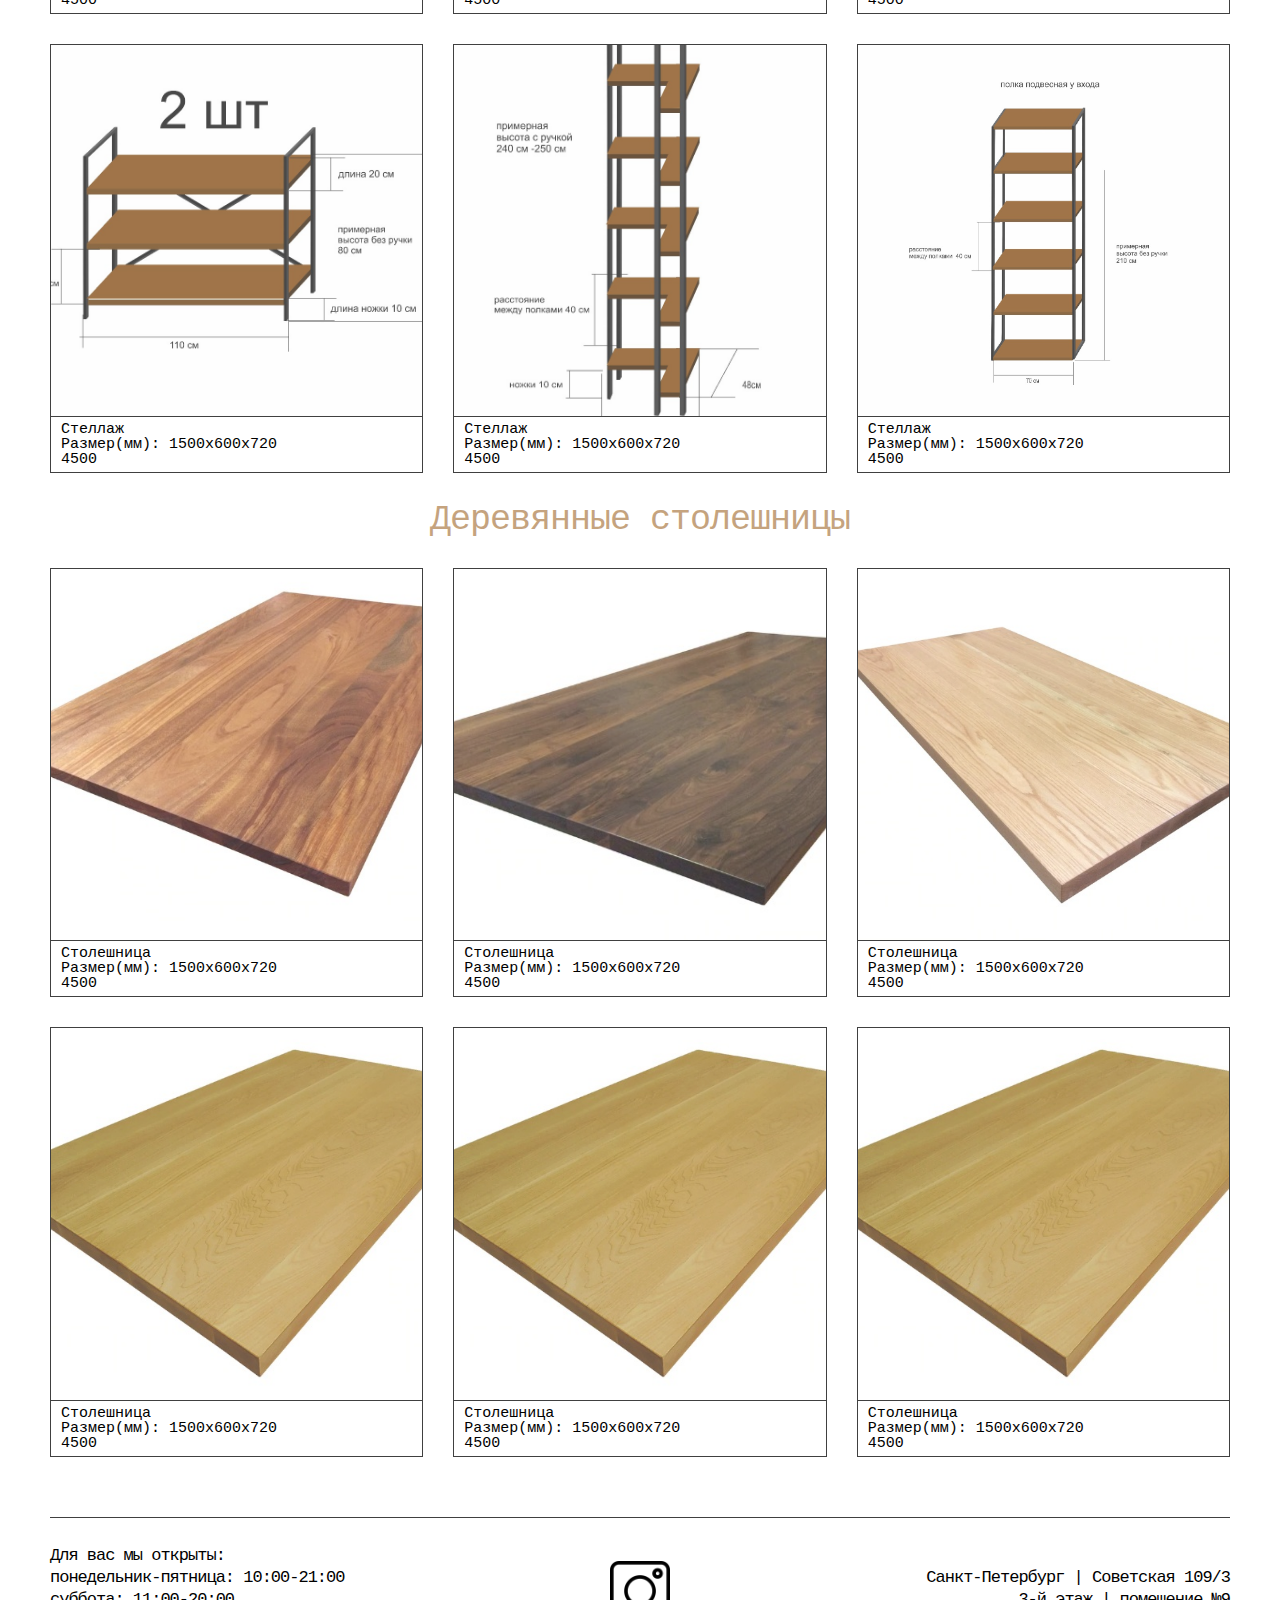
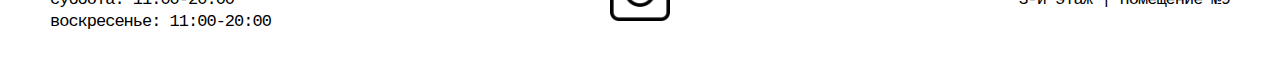
==== commit 81153c44: "contact changes" ====
--- a/index.html
+++ b/index.html
@@ -23,9 +23,9 @@
 						<a href="tel:+79501369901">+7 (950) 136-99-01</a>
 					</div>
 					<ul class="header__text">
-						<li>Иркутск | Советская 109/3</li>
-						<li>+7 (950) 136-99-01</li>
-						<li>kultmaket@gmail.com</li>
+						<li>Санкт-Петербург | Советская 109/3</li>
+						<li>+7 (812) 455 2597</li>
+						<li>bastumpo@gmail.com</li>
 					</ul>
 					<div class="header__burger">
 						<span></span>
@@ -280,9 +280,9 @@
 		<footer class="footer">
 			<div class="container">
 				<div class="footer__row" id="footer">
-					<a class="footer__email" href="mailto:kultmaket@gmail.com">kultmaket@gmail.com</a>
+					<a class="footer__email" href="mailto:bastumpo@gmail.com">bastumpo@gmail.com</a>
 					<ul class="footer__list footer__list_1">
-						<li>Иркутск | Советская 109/3</li>
+						<li>Санкт-Петербург | Советская 109/3</li>
 						<li>3-й этаж | помещение №9</li>
 					</ul>
 					<ul class="footer__list footer__list_2">
--- a/css/style.css
+++ b/css/style.css
@@ -465,6 +465,14 @@
 	margin: 5px 0px 0px 0px;
 	color: #c5a37e;
 }
+input::-webkit-outer-spin-button,
+input::-webkit-inner-spin-button {
+  -webkit-appearance: none;
+  margin: 0;
+}
+input[type=number] {
+  -moz-appearance: textfield;
+}
 .column__input input:focus {
 	background: rgba(64, 64, 64, 0.1);
 }
@@ -510,12 +518,11 @@
 	text-align: center;
 	font-size: 17px;
 	letter-spacing: -1px;
-	margin: 30px 0px 30px 0px;
+	margin: 30px 0px 0px 0px;
 	padding: 30px 0px 30px 0px;
 	position: relative;
 }
-.footer__row:before,
-.footer__row:after {
+.footer__row:before {
 	content: '';
 	background-color: #404040;
 	position: absolute;
@@ -525,9 +532,6 @@
 }
 .footer__row:before {
 	top: 0;
-}
-.footer__row:after {
-	bottom: 0;
 }
 .footer__email {
 	display: block;
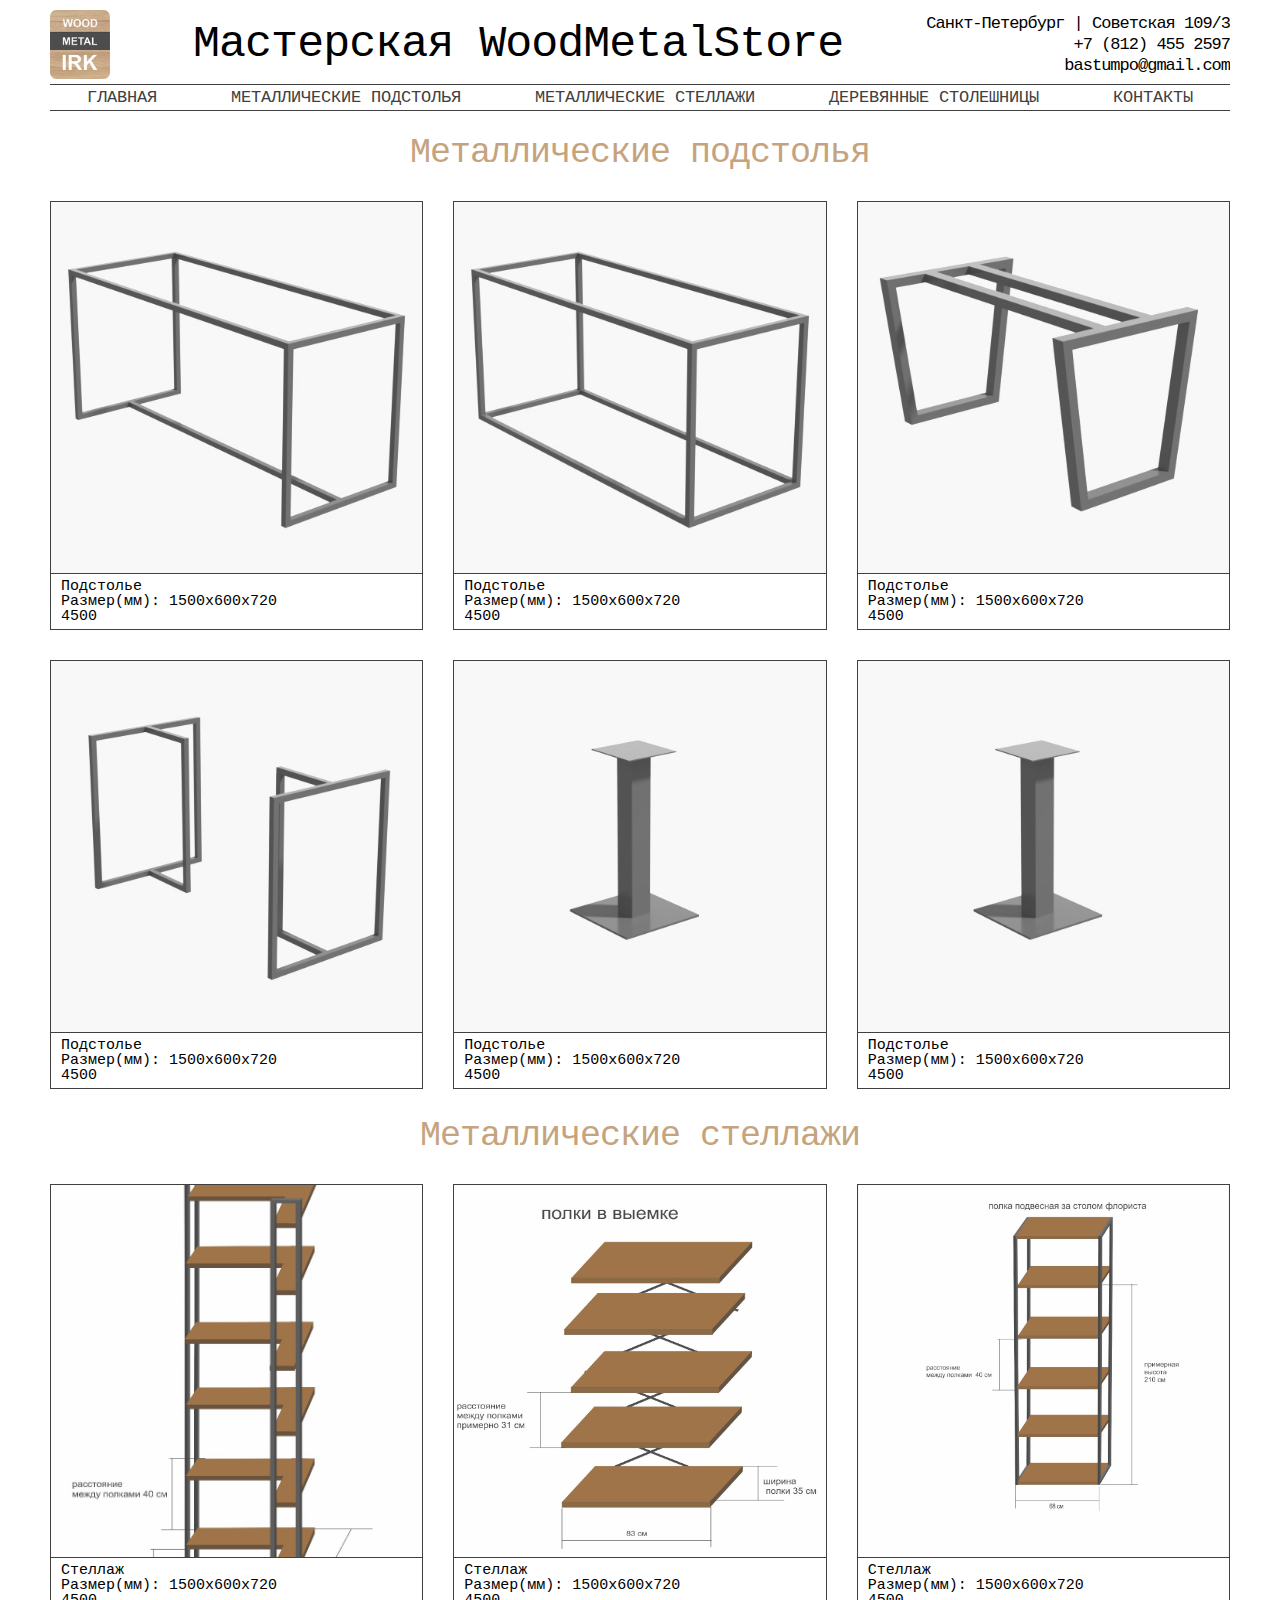
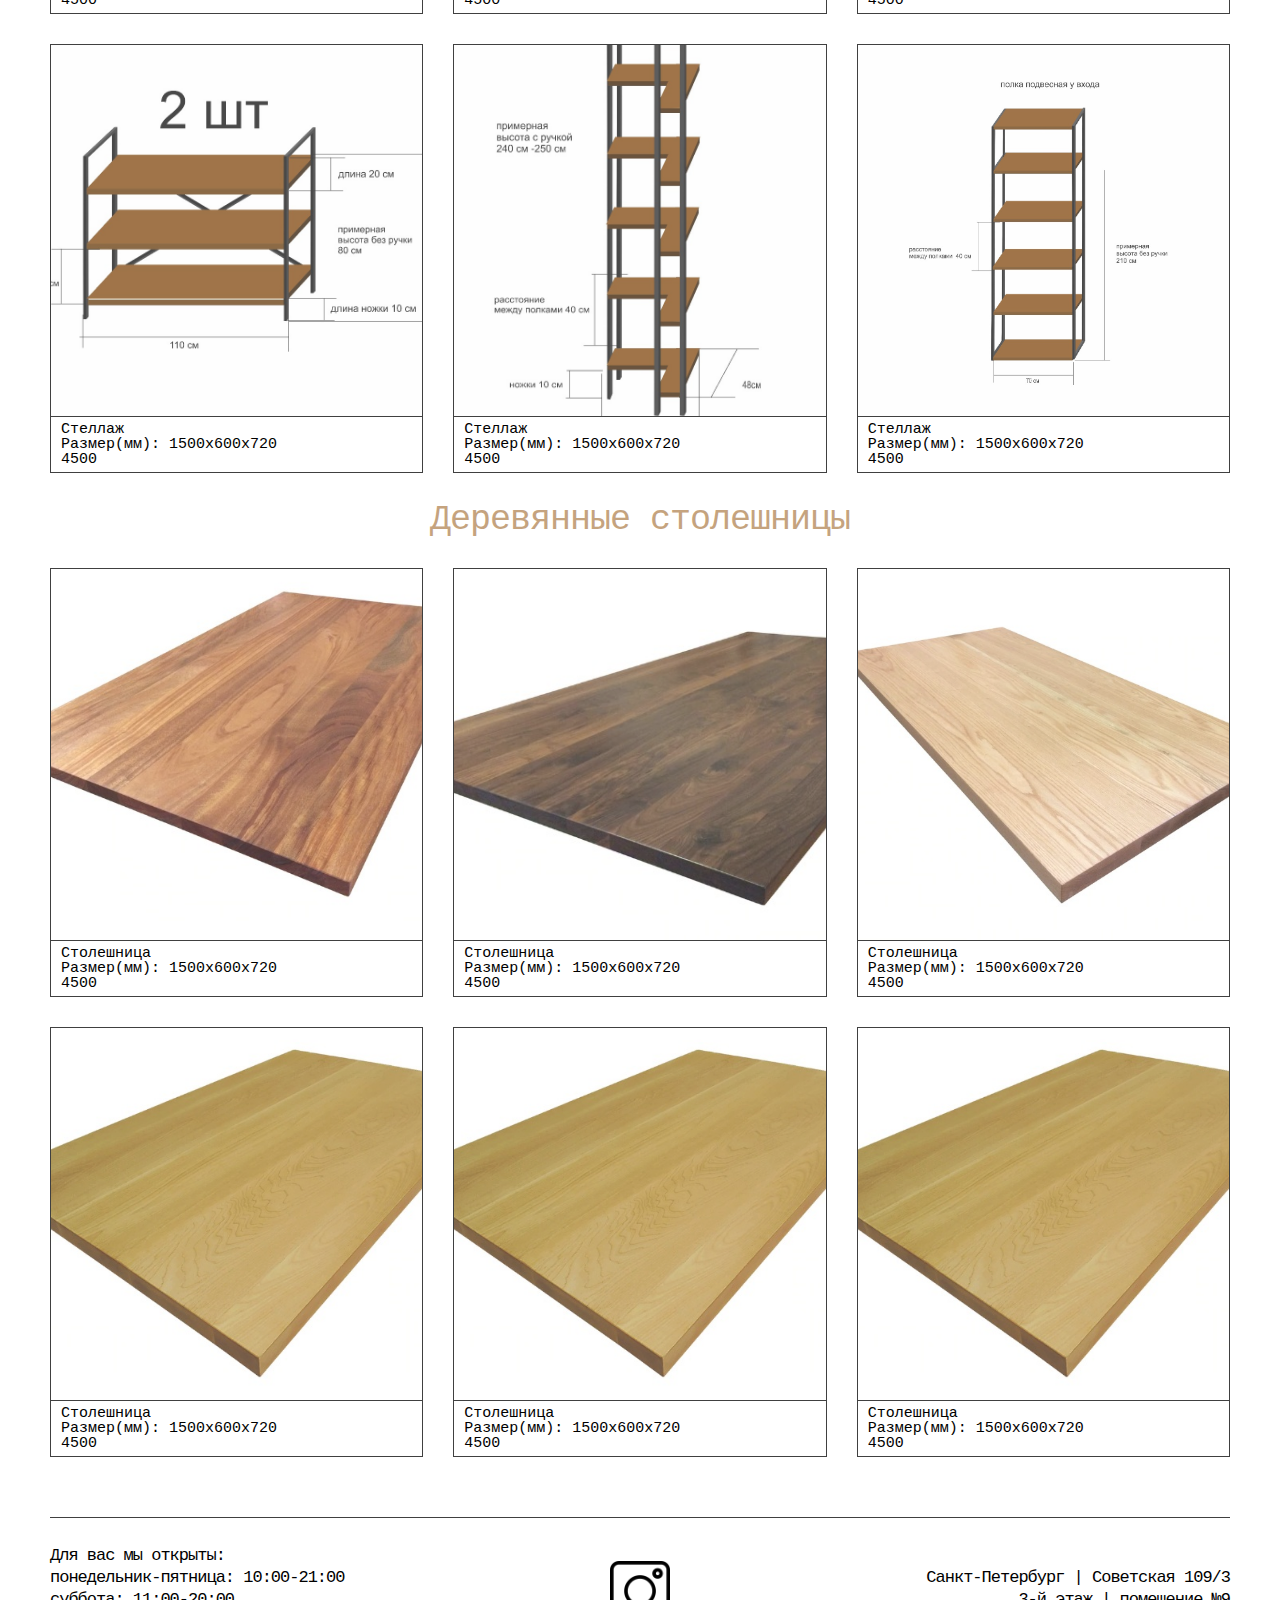
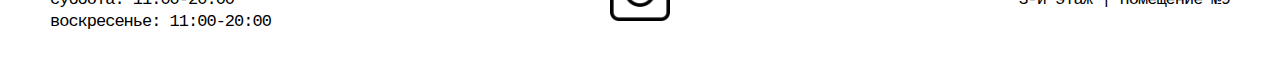
==== commit 6a2f3552: "contact changes" ====
--- a/index.html
+++ b/index.html
@@ -8,7 +8,7 @@
 	<link rel="stylesheet" href="css/style.css">
 	<script src="js/script.js" defer="defer"></script>
 	<meta name="viewport" content="width=device-width initial-scale=1.0">
-	<title>Wood Metal Irk</title>
+	<title>Wood Metal Store</title>
 </head>
 <body>
 	<div class="wrapper">
@@ -19,8 +19,8 @@
 						<img src="img/icon/header-logo.jpg" alt="header__logo">
 					</a>
 					<div class="header__title">
-						<h1>Мастерская WoodMetalIrk</h1>
-						<a href="tel:+79501369901">+7 (950) 136-99-01</a>
+						<h1>Мастерская WoodMetalStore</h1>
+						<a href="tel:+78124552597">+7 (812) 455 2597</a>
 					</div>
 					<ul class="header__text">
 						<li>Санкт-Петербург | Советская 109/3</li>
